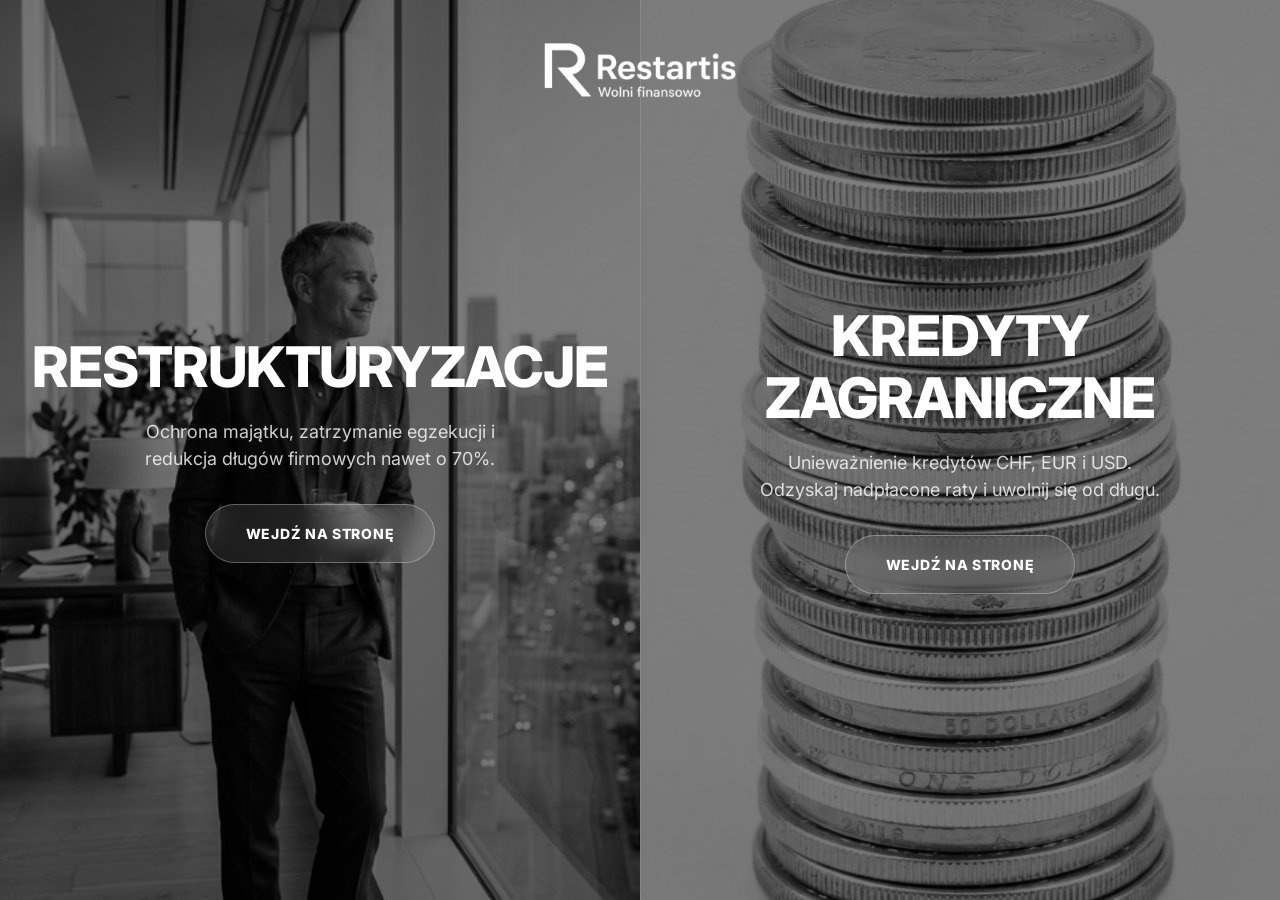
==== index.html @ 9be06ac0 "Comprehensive mobile fixes: resolved horizontal overflow, reduced heading sizes, and fixed gateway v" ====
<!DOCTYPE html>
<html lang="pl">

<head>
    <meta charset="UTF-8">
    <meta name="viewport" content="width=device-width, initial-scale=1.0">
    <title>Restartis — Prawo i Finanse</title>
    <meta name="description"
        content="Profesjonalna pomoc prawna: Restrukturyzacja firm oraz oddłużanie kredytów zagranicznych (CHF/EUR/USD).">
    <link rel="preconnect" href="https://fonts.googleapis.com">
    <link rel="preconnect" href="https://fonts.gstatic.com" crossorigin>
    <link href="https://fonts.googleapis.com/css2?family=Inter:wght@400;700;800&display=swap" rel="stylesheet">
    <link rel="stylesheet" href="style.css">
    <link rel="icon" type="image/png" href="assets/images/favicon.png">
    <style>
        body,
        html {
            height: 100%;
            margin: 0;
            overflow-x: hidden;
            font-family: 'Inter', sans-serif;
            background-color: var(--primary);
        }

        .split-container {
            display: flex;
            height: 100%;
            width: 100%;
        }

        .split-side {
            flex: 1;
            position: relative;
            display: flex;
            flex-direction: column;
            justify-content: center;
            align-items: center;
            text-align: center;
            padding: 40px;
            transition: all 0.6s cubic-bezier(0.16, 1, 0.3, 1);
            text-decoration: none;
            overflow: hidden;
            z-index: 1;
        }

        .area-link {
            position: absolute;
            top: 0;
            left: 0;
            width: 100%;
            height: 100%;
            z-index: 5;
        }

        .split-side::before {
            content: '';
            position: absolute;
            top: 0;
            left: 0;
            width: 100%;
            height: 100%;
            background-size: cover;
            background-position: center;
            transition: transform 0.8s ease, filter 0.6s ease;
            z-index: -1;
            filter: grayscale(100%) brightness(50%);
        }

        /* Left Side: Restrukturyzacje */
        .side-restrukturyzacje::before {
            background-image: url('assets/images/restructuring-hero.png');
        }

        /* Right Side: Kredyty */
        .side-kredyty::before {
            background-image: url('assets/images/coins-hero.jpg');
        }

        .split-side:hover {
            flex: 1.2;
        }

        .split-side:hover::before {
            transform: scale(1.05);
            filter: grayscale(0%) brightness(60%);
        }

        .split-side h2 {
            color: var(--white);
            font-size: clamp(1.5rem, 5vw, 3.5rem);
            margin-bottom: 20px;
            text-transform: uppercase;
            letter-spacing: -0.02em;
        }

        .split-side p {
            color: var(--white);
            font-size: 1.125rem;
            max-width: 400px;
            opacity: 0.8;
            margin-bottom: 32px;
        }

        .split-side .btn {
            background: rgba(255, 255, 255, 0.1);
            backdrop-filter: blur(10px);
            border: 1px solid rgba(255, 255, 255, 0.3);
            color: var(--white);
            padding: 18px 40px;
            border-radius: 100px;
            font-weight: 800;
            text-transform: uppercase;
            font-size: 0.875rem;
            letter-spacing: 0.05em;
            transition: all 0.3s ease;
        }

        .split-side:hover .btn {
            background: var(--white);
            color: var(--primary);
            border-color: var(--white);
            transform: translateY(-5px);
            box-shadow: 0 20px 40px rgba(0, 0, 0, 0.3);
        }

        .logo-overlay {
            position: absolute;
            top: 40px;
            left: 50%;
            transform: translateX(-50%);
            z-index: 10;
            pointer-events: none;
        }

        .logo-overlay img {
            height: 60px;
            filter: brightness(0) invert(1);
        }

        @media (max-width: 768px) {
            .split-container {
                flex-direction: column;
                height: auto;
                min-height: 100vh;
            }

            .split-side {
                height: 50vh;
                padding: 24px;
            }

            .split-side::before {
                filter: grayscale(0%) brightness(40%);
            }

            .split-side:hover {
                flex: 1;
            }

            .split-side h2 {
                font-size: 1.75rem;
            }

            .split-side p {
                font-size: 0.9375rem;
                margin-bottom: 20px;
            }

            .logo-overlay img {
                height: 40px;
            }
        }

        /* Divider */
        .divider {
            position: absolute;
            left: 50%;
            top: 0;
            width: 1px;
            height: 100%;
            background: rgba(255, 255, 255, 0.1);
            z-index: 5;
        }

        @media (max-width: 768px) {
            .divider {
                display: none;
            }
        }
    </style>
</head>

<body>
    <div class="logo-overlay">
        <img src="assets/images/logo.png" alt="Restartis Logo">
    </div>

    <div class="split-container">
        <div class="divider"></div>

        <div class="split-side side-restrukturyzacje">
            <a href="restrukturyzacje/" class="area-link"></a>
            <h2>Restrukturyzacje</h2>
            <p>Ochrona majątku, zatrzymanie egzekucji i redukcja długów firmowych nawet o 70%.</p>
            <div class="btn">Wejdź na stronę</div>
        </div>

        <div class="split-side side-kredyty">
            <a href="kredyty-zagraniczne/" class="area-link"></a>
            <h2>Kredyty Zagraniczne</h2>
            <p>Unieważnienie kredytów CHF, EUR i USD. Odzyskaj nadpłacone raty i uwolnij się od długu.</p>
            <div class="btn">Wejdź na stronę</div>
        </div>
    </div>
</body>

</html>
---- style.css ----
:root {
    --primary: #0A0F2C;
    /* Deep Navy */
    --secondary: #F7F8FC;
    /* Ultra Light Gray-Blue */
    --text-main: #0A0F2C;
    --text-muted: #64748B;
    /* Slate Gray */
    --white: #FFFFFF;
    --accent: #0A0F2C;
    /* Staying extremely monochrome/navy for premium feel */
    --border-radius: 32px;
    --pill-radius: 100px;
    --section-padding: 120px;
    --container-width: 1140px;
    --transition: all 0.4s cubic-bezier(0.16, 1, 0.3, 1);
}

* {
    margin: 0;
    padding: 0;
    box-sizing: border-box;
}

html,
body {
    font-family: 'Inter', -apple-system, BlinkMacSystemFont, sans-serif;
    color: var(--text-main);
    background-color: var(--white);
    line-height: 1.5;
    -webkit-font-smoothing: antialiased;
    overflow-x: hidden;
    width: 100%;
    position: relative;
}

h1,
h2,
h3,
h4 {
    color: var(--primary);
    font-weight: 800;
    letter-spacing: -0.03em;
    line-height: 1.1;
}

.container {
    max-width: var(--container-width);
    margin: 0 auto;
    padding: 0 24px;
}

/* Typography Scale */
h1 {
    font-size: clamp(2rem, 5vw, 4rem);
}

h2 {
    font-size: clamp(1.5rem, 4vw, 3rem);
}

h3 {
    font-size: 1.75rem;
}

p {
    font-size: 1rem;
    color: var(--text-muted);
}

/* Buttons */
.btn {
    display: inline-flex;
    align-items: center;
    justify-content: center;
    padding: 20px 40px;
    border-radius: var(--pill-radius);
    font-weight: 700;
    font-size: 1rem;
    text-decoration: none;
    transition: var(--transition);
    cursor: pointer;
    border: none;
}

.btn-primary {
    background-color: var(--primary);
    color: var(--white);
}

.btn-primary:hover {
    transform: scale(1.02);
    box-shadow: 0 10px 40px rgba(10, 15, 44, 0.15);
}

.btn-outline {
    background: transparent;
    border: 1px solid #E2E8F0;
    color: var(--primary);
}

.btn-outline:hover {
    background: var(--secondary);
    border-color: var(--primary);
}

/* Navbar */
.navbar {
    padding: 32px 0;
    position: fixed;
    top: 0;
    width: 100%;
    background: rgba(255, 255, 255, 0.8);
    backdrop-filter: blur(10px);
    z-index: 1000;
}

.nav-content {
    display: flex;
    justify-content: space-between;
    align-items: center;
}

.logo {
    font-size: 1.25rem;
    font-weight: 800;
    letter-spacing: -0.02em;
    text-transform: uppercase;
}

/* Hero Section */
.hero {
    padding-top: 200px;
    padding-bottom: 100px;
}

.hero-grid {
    display: grid;
    grid-template-columns: 1.2fr 0.8fr;
    gap: 80px;
    align-items: center;
}

/* New Split Hero (Full Bleed) */
.hero-split {
    padding: 0;
    min-height: 100vh;
    display: flex;
    align-items: stretch;
    background: var(--white);
    position: relative;
    overflow: hidden;
}

.hero-split-content {
    flex: 1;
    display: flex;
    flex-direction: column;
    justify-content: center;
    padding: 180px 80px 100px;
    position: relative;
    z-index: 2;
}

/* Full‑bleed hero visual */
.hero-split-visual {
    flex: 1;
    position: relative;
    overflow: hidden;
}

.hero-split-visual img {
    position: absolute;
    top: 0;
    left: 0;
    width: 100%;
    height: 100%;
    object-fit: cover;
}

/* Reduce navbar padding on larger screens for a slimmer header */
@media (min-width: 769px) {
    .navbar {
        padding: 16px 0;
    }
}

/* Mobile tweaks for option pills (category selectors) */
@media (max-width: 768px) {
    .option-pill {
        font-size: 0.9rem;
        padding: 16px 20px;
    }
}

@media (max-width: 968px) {
    .hero-split {
        flex-direction: column;
        min-height: auto;
    }

    .hero-split-content {
        padding: 140px 24px 60px;
    }

    .hero-split-visual {
        min-height: 400px;
        order: -1;
    }
}

.hero h1 {
    margin-bottom: 24px;
    max-width: 18ch;
}

.hero p {
    margin-bottom: 40px;
    max-width: 50ch;
}

.hero-visual {
    position: relative;
}

.hero-visual img {
    width: 100%;
    border-radius: var(--border-radius);
    /* No shadows for ultra minimalism or very soft ones */
    filter: drop-shadow(0 40px 80px rgba(0, 0, 0, 0.08));
}

/* Sections General */
section {
    padding: var(--section-padding) 0;
}

.section-bg {
    background-color: var(--secondary);
    border-radius: 60px;
    /* Massive round sections */
    margin: 0 20px;
    position: relative;
    overflow: hidden;
}

.section-bg::before {
    content: '';
    position: absolute;
    top: 50%;
    right: -100px;
    transform: translateY(-50%);
    width: 600px;
    height: 600px;
    background-image: url('assets/images/coins-hero.jpg');
    background-size: contain;
    background-repeat: no-repeat;
    opacity: 0.03;
    pointer-events: none;
    z-index: 0;
}

.section-header {
    margin-bottom: 80px;
}

/* Grid Layouts */
.grid-3 {
    display: grid;
    grid-template-columns: repeat(3, 1fr);
    gap: 24px;
}

.grid-2 {
    display: grid;
    grid-template-columns: 1fr 1fr;
    gap: 40px;
}

.comparison-grid {
    display: flex;
    flex-direction: column;
    gap: 16px;
}

.comp-header-row {
    display: grid;
    grid-template-columns: 1fr 1fr;
    gap: 40px;
    padding: 0 40px;
    margin-bottom: 8px;
    font-weight: 800;
    font-size: 0.875rem;
    text-transform: uppercase;
    letter-spacing: 0.05em;
    color: var(--text-muted);
}

.comp-row {
    display: grid;
    grid-template-columns: 1fr 1fr;
    gap: 40px;
}

.positive-text {
    color: #166534;
}

.pillar-card.spotlight {
    background: #F1F5F9;
    border-color: var(--primary);
}

.full-width-card {
    grid-column: 1 / -1;
}

@media (max-width: 968px) {
    .comp-header-row {
        display: none;
    }

    .comp-row {
        grid-template-columns: 1fr;
        gap: 16px;
    }

    .comp-card.positive {
        margin-bottom: 24px;
    }
}

/* Pillar Card */
.pillar-card {
    padding: 48px;
    background: var(--white);
    border-radius: var(--border-radius);
    border: 1px solid #F1F5F9;
    height: 100%;
}

.pillar-icon {
    width: 64px;
    height: 64px;
    background: var(--secondary);
    border-radius: 16px;
    display: flex;
    align-items: center;
    justify-content: center;
    font-size: 1.5rem;
    margin-bottom: 32px;
}

/* Form Styling */
.form-wrapper {
    max-width: 600px;
    margin: 0 auto;
    background: var(--white);
    padding: 64px;
    border-radius: 48px;
    box-shadow: 0 40px 100px rgba(0, 0, 0, 0.05);
}

.form-step {
    display: none;
    animation: fadeIn 0.4s ease;
}

.form-step.active {
    display: block;
}

.option-grid {
    display: grid;
    grid-template-columns: 1fr;
    gap: 12px;
    margin-top: 32px;
}

.option-pill {
    width: 100%;
    padding: 24px 32px;
    border-radius: var(--pill-radius);
    background: var(--secondary);
    border: 1px solid transparent;
    text-align: left;
    font-weight: 700;
    font-size: 1.125rem;
    cursor: pointer;
    transition: var(--transition);
    color: var(--primary);
}

.option-pill:hover {
    background: var(--white);
    border-color: var(--primary);
}

.progress-container {
    margin-top: 48px;
    text-align: center;
}

.progress-bar {
    height: 4px;
    background: #E2E8F0;
    border-radius: 2px;
    margin-bottom: 12px;
    overflow: hidden;
}

.progress-fill {
    height: 100%;
    background: var(--primary);
    width: 20%;
    transition: width 0.4s ease;
}

/* Animations */
@keyframes fadeIn {
    from {
        opacity: 0;
        transform: translateY(10px);
    }

    to {
        opacity: 1;
        transform: translateY(0);
    }
}

/* Mobile adjustments */
@media (max-width: 768px) {

    /* Reduce navbar height */
    .navbar {
        padding: 12px 0;
    }

    .nav-content a.btn {
        font-size: 0.75rem;
        padding: 8px 16px;
    }

    /* Reduce heading sizes */
    .hero-split-content h1 {
        font-size: 1.75rem;
    }

    .hero-split-content p {
        font-size: 0.9375rem;
    }

    /* Ensure hero image covers full area */
    .hero-split-visual img {
        object-fit: cover;
        background-color: var(--primary);
    }

    /* Adjust button text size in split sides */
    .split-side .btn {
        font-size: 0.75rem;
        padding: 12px 24px;
    }

    section {
        padding: 60px 0;
    }

    .section-bg {
        margin: 0;
        border-radius: 0;
    }

    .form-wrapper {
        padding: 40px 24px;
        border-radius: 24px;
    }
}

/* Restrukturyzacje & General Card fixes */
.comp-card {
    background-color: white;
    padding: 32px;
    border-radius: 32px;
    border: 1px solid #F1F5F9;
    position: relative;
}

.comp-card.danger {
    background-color: #FFF5F5;
}

.comp-card.danger h3 {
    color: #E53E3E;
}

.comp-card.positive {
    background-color: #F0FFF4;
}

/* Form selection highlight */
.option-pill.selected {
    background-color: var(--primary);
    color: white;
    border-color: var(--primary);
}

.badge {
    transition: var(--transition);
}

.badge:hover {
    transform: translateY(-2px);
    box-shadow: 0 4px 12px rgba(212, 175, 55, 0.1);
}

.status-tag {
    box-shadow: 0 4px 12px rgba(16, 185, 129, 0.2);
}

details summary::-webkit-details-marker {
    display: none;
}

details[open] summary {
    color: #D4AF37;
}
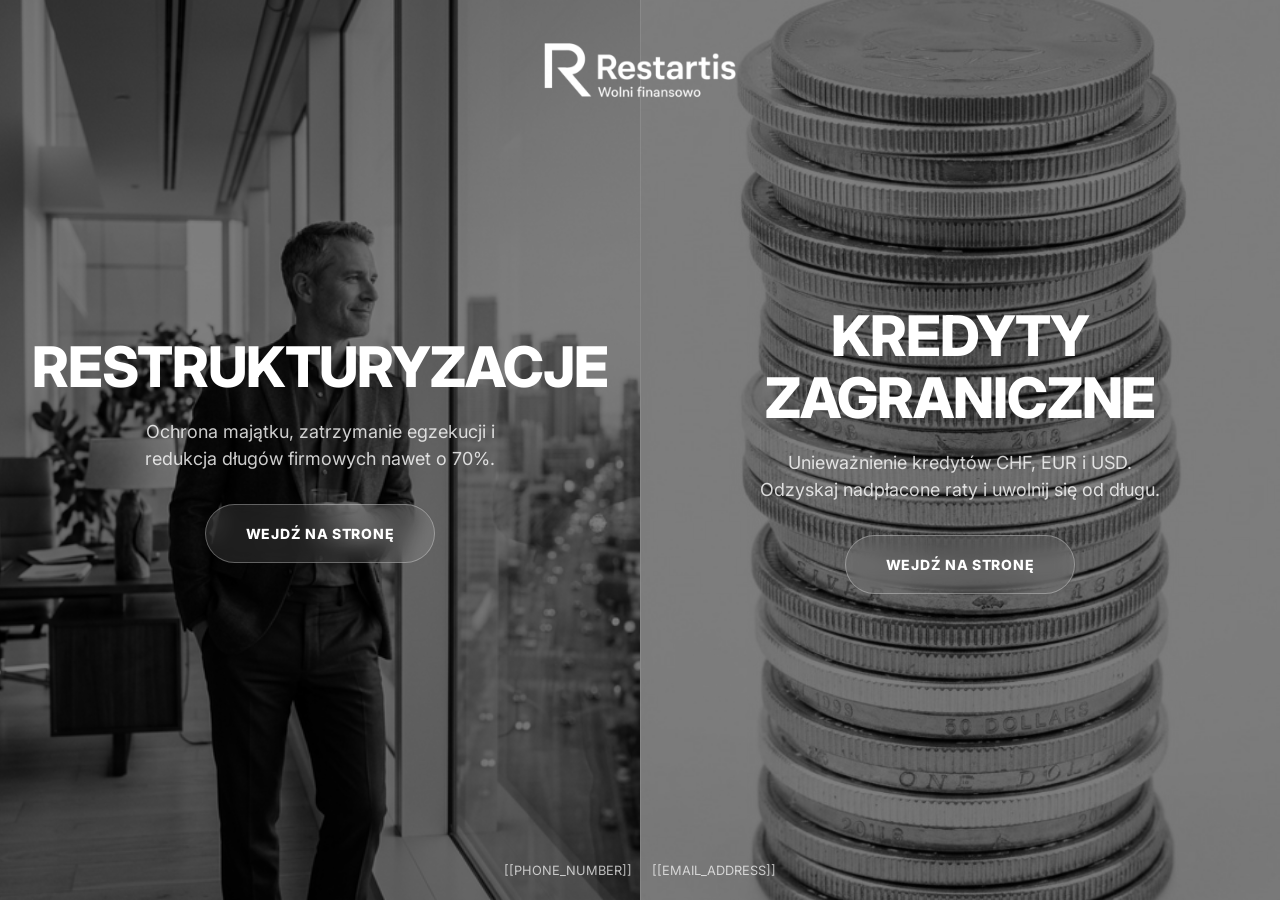
==== commit d01a6447: "Comprehensive Google Ads tracking, SEO setup, and mobile refinements" ====
--- a/index.html
+++ b/index.html
@@ -12,6 +12,43 @@
     <link href="https://fonts.googleapis.com/css2?family=Inter:wght@400;700;800&display=swap" rel="stylesheet">
     <link rel="stylesheet" href="style.css">
     <link rel="icon" type="image/png" href="assets/images/favicon.png">
+
+    <!-- Google Tag Manager -->
+    <script>(function (w, d, s, l, i) {
+            w[l] = w[l] || []; w[l].push({
+                'gtm.start':
+                    new Date().getTime(), event: 'gtm.js'
+            }); var f = d.getElementsByTagName(s)[0],
+                j = d.createElement(s), dl = l != 'dataLayer' ? '&l=' + l : ''; j.async = true; j.src =
+                    'https://www.googletagmanager.com/gtm.js?id=' + i + dl; f.parentNode.insertBefore(j, f);
+        })(window, document, 'script', 'dataLayer', '[[GTM_ID]]');</script>
+    <!-- End Google Tag Manager -->
+
+    <!-- SEO & Metadata -->
+    <meta name="google-site-verification" content="[[GSC_VERIFICATION]]">
+    <meta property="og:title" content="Restartis — Prawo i Finanse">
+    <meta property="og:description"
+        content="Profesjonalna pomoc prawna: Restrukturyzacja firm oraz oddłużanie kredytów zagranicznych.">
+    <meta property="og:image" content="assets/images/logo.png">
+
+    <style>
+        /* Schema.org Structured Data */
+    </style>
+    <script type="application/ld+json">
+    {
+      "@context": "https://schema.org",
+      "@type": "Organization",
+      "name": "Restartis",
+      "url": "https://restartis.pl",
+      "logo": "https://restartis.pl/assets/images/logo.png",
+      "contactPoint": {
+        "@type": "ContactPoint",
+        "telephone": "[[PHONE_NUMBER]]",
+        "contactType": "customer service",
+        "email": "[[EMAIL_ADDRESS]]"
+      }
+    }
+    </script>
     <style>
         body,
         html {
@@ -146,11 +183,12 @@
 
             .split-side {
                 height: 50vh;
-                padding: 24px;
+                padding: 32px 20px;
             }
 
             .split-side::before {
-                filter: grayscale(0%) brightness(40%);
+                filter: grayscale(0%) brightness(50%);
+                /* Made it brighter */
             }
 
             .split-side:hover {
@@ -158,16 +196,27 @@
             }
 
             .split-side h2 {
-                font-size: 1.75rem;
+                font-size: 1.5rem;
+                margin-bottom: 12px;
             }
 
             .split-side p {
-                font-size: 0.9375rem;
-                margin-bottom: 20px;
+                font-size: 0.875rem;
+                margin-bottom: 24px;
+                max-width: 280px;
+            }
+
+            .logo-overlay {
+                top: 20px;
             }
 
             .logo-overlay img {
-                height: 40px;
+                height: 32px;
+            }
+
+            .split-side .btn {
+                padding: 12px 24px;
+                font-size: 0.75rem;
             }
         }
 
@@ -191,6 +240,11 @@
 </head>
 
 <body>
+    <!-- Google Tag Manager (noscript) -->
+    <noscript><iframe src="https://www.googletagmanager.com/ns.html?id=[[GTM_ID]]" height="0" width="0"
+            style="display:none;visibility:hidden"></iframe></noscript>
+    <!-- End Google Tag Manager (noscript) -->
+
     <div class="logo-overlay">
         <img src="assets/images/logo.png" alt="Restartis Logo">
     </div>
@@ -212,6 +266,15 @@
             <div class="btn">Wejdź na stronę</div>
         </div>
     </div>
+
+    <!-- Contact Footer (Hidden or minimal for Gateway) -->
+    <div
+        style="position: absolute; bottom: 20px; left: 50%; transform: translateX(-50%); z-index: 10; font-size: 0.8rem; display: flex; gap: 20px;">
+        <a href="tel:[[PHONE_NUMBER]]" data-track="phone-click"
+            style="color: white; text-decoration: none; opacity: 0.7;">[[PHONE_NUMBER]]</a>
+        <a href="mailto:[[EMAIL_ADDRESS]]" data-track="email-click"
+            style="color: white; text-decoration: none; opacity: 0.7;">[[EMAIL_ADDRESS]]</a>
+    </div>
 </body>
 
 </html>
--- a/style.css
+++ b/style.css
@@ -52,11 +52,13 @@
 
 /* Typography Scale */
 h1 {
-    font-size: clamp(2rem, 5vw, 4rem);
+    font-size: clamp(1.75rem, 8vw, 4rem);
+    word-wrap: break-word;
+    overflow-wrap: break-word;
 }
 
 h2 {
-    font-size: clamp(1.5rem, 4vw, 3rem);
+    font-size: clamp(1.35rem, 6vw, 3rem);
 }
 
 h3 {
@@ -200,11 +202,12 @@
     }
 
     .hero-split-content {
-        padding: 140px 24px 60px;
+        padding: 120px 20px 60px;
+        text-align: center;
     }
 
     .hero-split-visual {
-        min-height: 400px;
+        min-height: 300px;
         order: -1;
     }
 }
@@ -434,21 +437,22 @@
 
     /* Reduce navbar height */
     .navbar {
-        padding: 12px 0;
+        padding: 8px 0;
     }
 
     .nav-content a.btn {
-        font-size: 0.75rem;
-        padding: 8px 16px;
-    }
-
-    /* Reduce heading sizes */
+        font-size: 0.7rem;
+        padding: 6px 12px;
+    }
+
+    /* Reduce heading sizes for small mobile */
     .hero-split-content h1 {
-        font-size: 1.75rem;
+        font-size: 1.5rem;
+        letter-spacing: -0.02em;
     }
 
     .hero-split-content p {
-        font-size: 0.9375rem;
+        font-size: 0.875rem;
     }
 
     /* Ensure hero image covers full area */
@@ -459,12 +463,16 @@
 
     /* Adjust button text size in split sides */
     .split-side .btn {
-        font-size: 0.75rem;
-        padding: 12px 24px;
+        font-size: 0.7rem;
+        padding: 10px 20px;
     }
 
     section {
-        padding: 60px 0;
+        padding: 40px 0;
+    }
+
+    .section-header {
+        margin-bottom: 40px;
     }
 
     .section-bg {
@@ -473,8 +481,64 @@
     }
 
     .form-wrapper {
-        padding: 40px 24px;
+        padding: 32px 20px;
         border-radius: 24px;
+    }
+
+    /* Option Pill mobile fix */
+    .option-pill {
+        padding: 16px 20px;
+        font-size: 0.875rem;
+    }
+
+    /* Hide hero visual (e.g. coins stack) on mobile */
+    .hero-visual {
+        display: none !important;
+    }
+
+    /* Convert Grids to Swipeable Sliders */
+    .grid-3,
+    .grid-2 {
+        display: flex !important;
+        overflow-x: auto !important;
+        scroll-snap-type: x mandatory;
+        gap: 16px;
+        padding: 20px 0;
+        margin-left: -24px;
+        margin-right: -24px;
+        padding-left: 24px;
+        padding-right: 24px;
+        -webkit-overflow-scrolling: touch;
+        scrollbar-width: none;
+        /* Hide scrollbar Firefox */
+    }
+
+    .grid-3::-webkit-scrollbar,
+    .grid-2::-webkit-scrollbar {
+        display: none;
+        /* Hide scrollbar Chrome/Safari */
+    }
+
+    .pillar-card,
+    .comp-card {
+        flex: 0 0 85% !important;
+        scroll-snap-align: center;
+        min-width: 280px;
+    }
+}
+
+/* Extra small screens fix for long words */
+@media (max-width: 380px) {
+    h1 {
+        font-size: 1.5rem !important;
+    }
+
+    h2 {
+        font-size: 1.25rem !important;
+    }
+
+    .hero-split-content h1 {
+        font-size: 1.35rem !important;
     }
 }
 
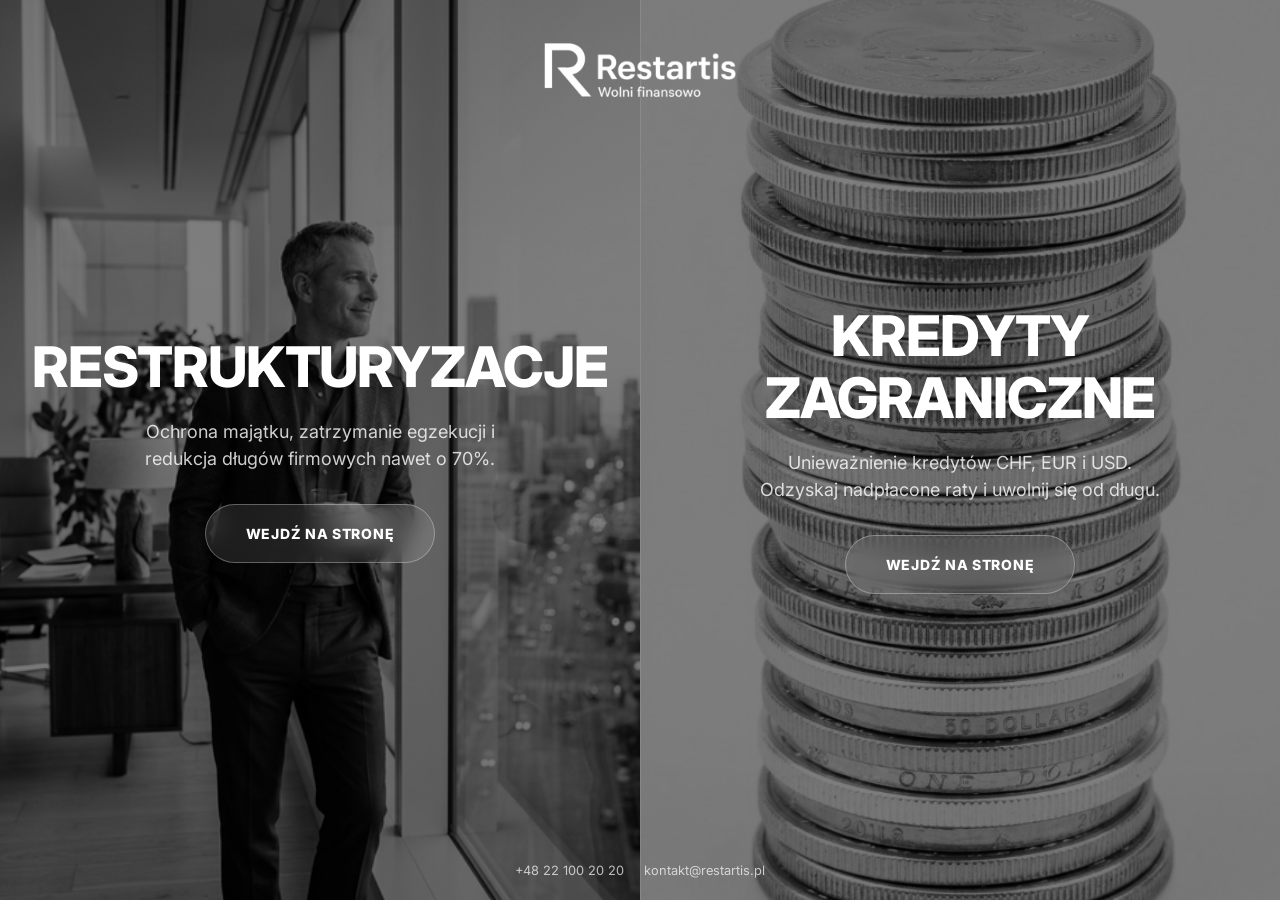
==== commit 0154a234: "Fixed missing tracking IDs and Clarity scripts on subpages. Resolved GSC verification error." ====
--- a/index.html
+++ b/index.html
@@ -21,11 +21,20 @@
             }); var f = d.getElementsByTagName(s)[0],
                 j = d.createElement(s), dl = l != 'dataLayer' ? '&l=' + l : ''; j.async = true; j.src =
                     'https://www.googletagmanager.com/gtm.js?id=' + i + dl; f.parentNode.insertBefore(j, f);
-        })(window, document, 'script', 'dataLayer', '[[GTM_ID]]');</script>
+        })(window, document, 'script', 'dataLayer', 'GTM-N3G6CHQS');</script>
     <!-- End Google Tag Manager -->
 
+    <!-- Microsoft Clarity -->
+    <script type="text/javascript">
+        (function (c, l, a, r, i, t, y) {
+            c[a] = c[a] || function () { (c[a].q = c[a].q || []).push(arguments) };
+            t = l.createElement(r); t.async = 1; t.src = "https://www.clarity.ms/tag/" + i;
+            y = l.getElementsByTagName(r)[0]; y.parentNode.insertBefore(t, y);
+        })(window, document, "clarity", "script", "vrh2rtia8x");
+    </script>
+
     <!-- SEO & Metadata -->
-    <meta name="google-site-verification" content="[[GSC_VERIFICATION]]">
+    <meta name="google-site-verification" content="b0Thfz1AjSa-c7ayrh6DjmNefvvwtXPMKonbcc4W9X0" />
     <meta property="og:title" content="Restartis — Prawo i Finanse">
     <meta property="og:description"
         content="Profesjonalna pomoc prawna: Restrukturyzacja firm oraz oddłużanie kredytów zagranicznych.">
@@ -43,9 +52,9 @@
       "logo": "https://restartis.pl/assets/images/logo.png",
       "contactPoint": {
         "@type": "ContactPoint",
-        "telephone": "[[PHONE_NUMBER]]",
+        "telephone": "+48 22 100 20 20",
         "contactType": "customer service",
-        "email": "[[EMAIL_ADDRESS]]"
+        "email": "kontakt@restartis.pl"
       }
     }
     </script>
@@ -241,7 +250,7 @@
 
 <body>
     <!-- Google Tag Manager (noscript) -->
-    <noscript><iframe src="https://www.googletagmanager.com/ns.html?id=[[GTM_ID]]" height="0" width="0"
+    <noscript><iframe src="https://www.googletagmanager.com/ns.html?id=GTM-N3G6CHQS" height="0" width="0"
             style="display:none;visibility:hidden"></iframe></noscript>
     <!-- End Google Tag Manager (noscript) -->
 
@@ -270,10 +279,10 @@
     <!-- Contact Footer (Hidden or minimal for Gateway) -->
     <div
         style="position: absolute; bottom: 20px; left: 50%; transform: translateX(-50%); z-index: 10; font-size: 0.8rem; display: flex; gap: 20px;">
-        <a href="tel:[[PHONE_NUMBER]]" data-track="phone-click"
-            style="color: white; text-decoration: none; opacity: 0.7;">[[PHONE_NUMBER]]</a>
-        <a href="mailto:[[EMAIL_ADDRESS]]" data-track="email-click"
-            style="color: white; text-decoration: none; opacity: 0.7;">[[EMAIL_ADDRESS]]</a>
+        <a href="tel:+48221002020" data-track="phone-click"
+            style="color: white; text-decoration: none; opacity: 0.7;">+48 22 100 20 20</a>
+        <a href="mailto:kontakt@restartis.pl" data-track="email-click"
+            style="color: white; text-decoration: none; opacity: 0.7;">kontakt@restartis.pl</a>
     </div>
 </body>
 
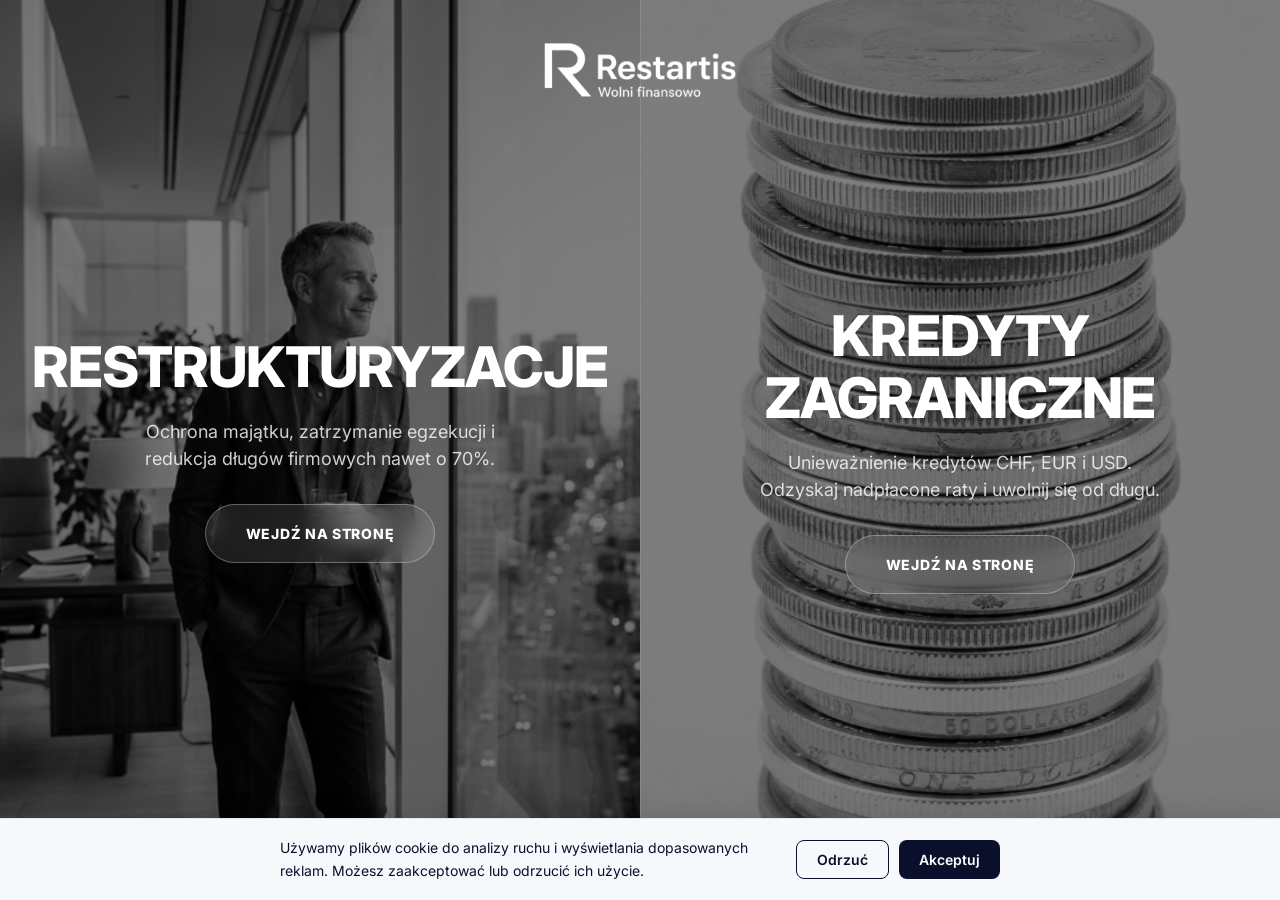
==== commit bb806747: "Baner Cookie, consent mode v2" ====
--- a/index.html
+++ b/index.html
@@ -13,6 +13,19 @@
     <link rel="stylesheet" href="style.css">
     <link rel="icon" type="image/png" href="assets/images/favicon.png">
 
+    <!-- Consent Mode v2 - default denied before any Google tag -->
+    <script>
+        window.dataLayer = window.dataLayer || [];
+        function gtag(){dataLayer.push(arguments);}
+        gtag('consent', 'default', {
+            'ad_storage': 'denied',
+            'ad_user_data': 'denied',
+            'ad_personalization': 'denied',
+            'analytics_storage': 'denied',
+            'wait_for_update': 500
+        });
+    </script>
+
     <!-- Google Tag Manager -->
     <script>(function (w, d, s, l, i) {
             w[l] = w[l] || []; w[l].push({
@@ -23,6 +36,18 @@
                     'https://www.googletagmanager.com/gtm.js?id=' + i + dl; f.parentNode.insertBefore(j, f);
         })(window, document, 'script', 'dataLayer', 'GTM-N3G6CHQS');</script>
     <!-- End Google Tag Manager -->
+
+    <!-- Cookie Consent -->
+    <script src="consent.js"></script>
+
+    <!-- Google Analytics 4 -->
+    <script async src="https://www.googletagmanager.com/gtag/js?id=G-Q4PYV9QH9X"></script>
+    <script>
+        window.dataLayer = window.dataLayer || [];
+        function gtag(){dataLayer.push(arguments);}
+        gtag('js', new Date());
+        gtag('config', 'G-Q4PYV9QH9X');
+    </script>
 
     <!-- Microsoft Clarity -->
     <script type="text/javascript">
--- a/style.css
+++ b/style.css
@@ -570,6 +570,43 @@
     border-color: var(--primary);
 }
 
+/* Consent checkbox */
+.consent-label {
+    display: flex;
+    align-items: flex-start;
+    gap: 12px;
+    cursor: pointer;
+    font-size: 0.8rem;
+    color: var(--text-muted);
+    line-height: 1.5;
+    width: 100%;
+}
+
+.consent-label input[type="checkbox"] {
+    flex-shrink: 0;
+    width: 18px;
+    height: 18px;
+    margin-top: 2px;
+    accent-color: var(--primary);
+    cursor: pointer;
+}
+
+/* Form validation errors */
+.option-pill.field-error {
+    border: 2px solid #e53e3e !important;
+    background: #fff5f5 !important;
+}
+
+.field-error-msg {
+    display: block;
+    width: 100%;
+    color: #e53e3e;
+    font-size: 0.8rem;
+    font-weight: 600;
+    margin-top: -10px;
+    padding-left: 4px;
+}
+
 .badge {
     transition: var(--transition);
 }
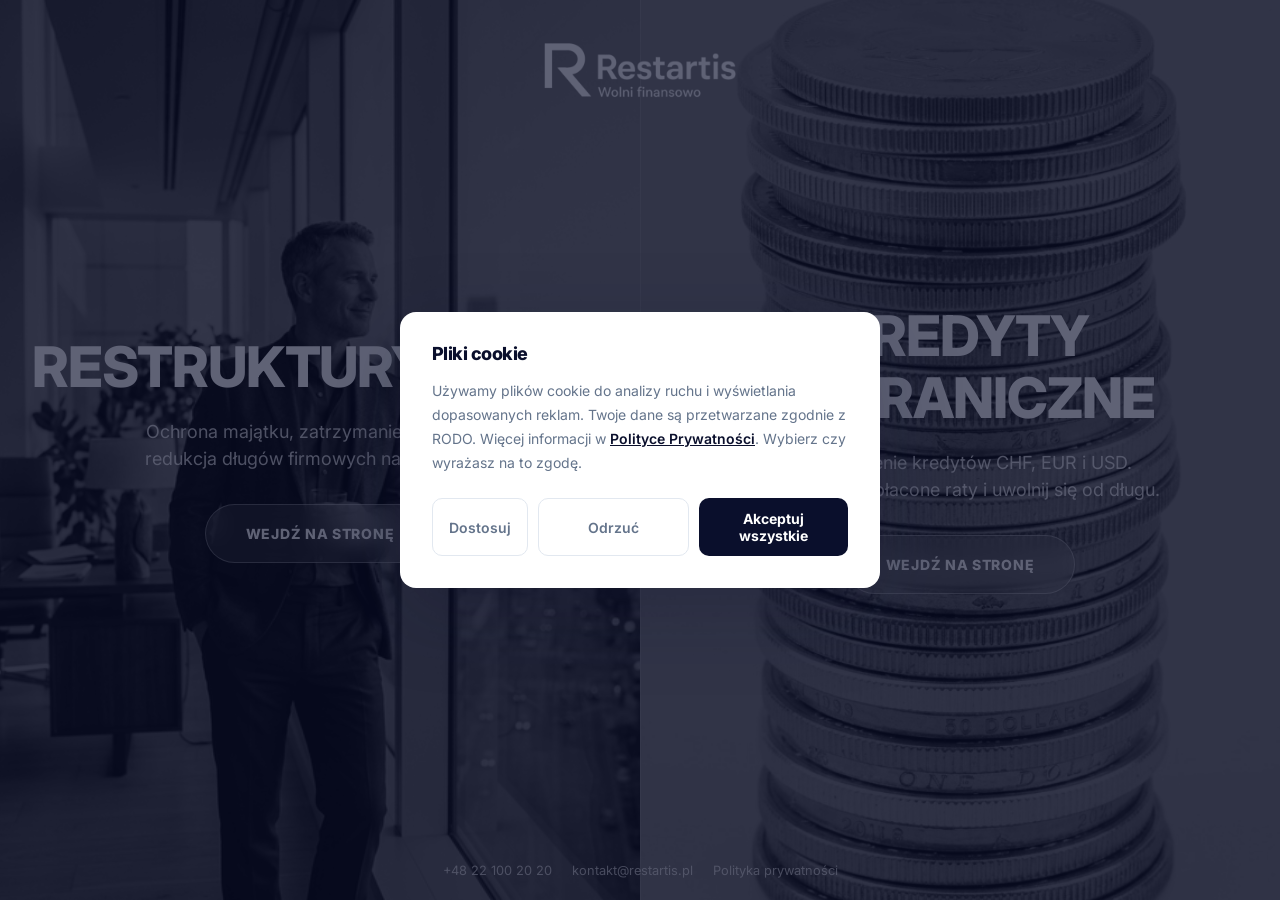
==== commit 10061a39: "Dodanie polityki prywatnosci" ====
--- a/index.html
+++ b/index.html
@@ -308,6 +308,8 @@
             style="color: white; text-decoration: none; opacity: 0.7;">+48 22 100 20 20</a>
         <a href="mailto:kontakt@restartis.pl" data-track="email-click"
             style="color: white; text-decoration: none; opacity: 0.7;">kontakt@restartis.pl</a>
+        <a href="/polityka-prywatnosci/"
+            style="color: white; text-decoration: none; opacity: 0.7;">Polityka prywatności</a>
     </div>
 </body>
 
